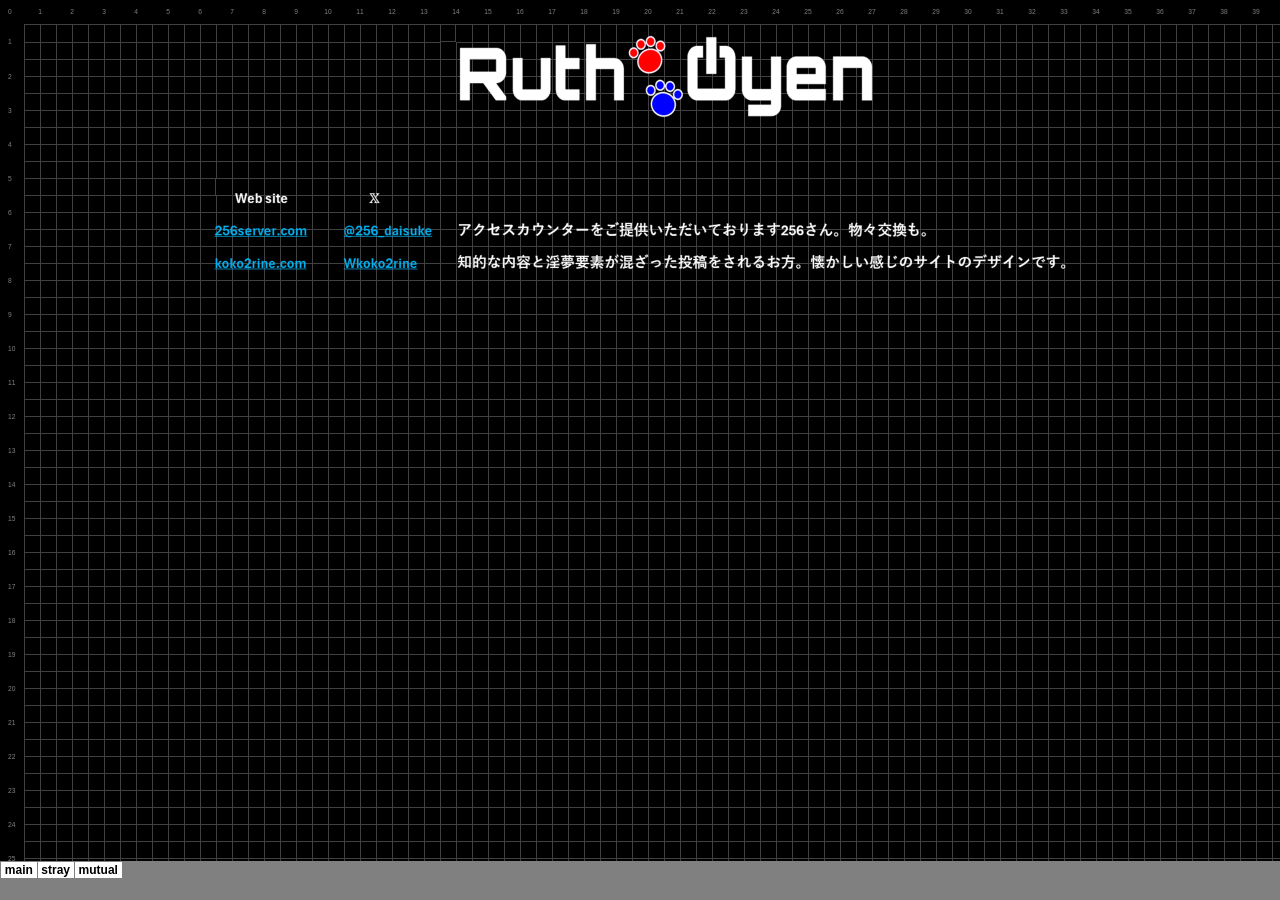
==== index.html @ acedf31c "Add mutual site link sheet" ====
<html xmlns:v="urn:schemas-microsoft-com:vml"
xmlns:o="urn:schemas-microsoft-com:office:office"
xmlns:x="urn:schemas-microsoft-com:office:excel"
xmlns="http://www.w3.org/TR/REC-html40">

<head>
<meta charset="UTF-8">
<title>RL78 Board Index | Ruth Oyen</title>
<meta name="description" content="RL78/G1X, G2X series development boards and writers by Ruth Oyen.">
<link rel="stylesheet" href="style.css">

<meta name="Excel Workbook Frameset">
<meta http-equiv=Content-Type content="text/html; charset=windows-1252">
<meta name=ProgId content=Excel.Sheet>
<meta name=Generator content="Microsoft Excel 15">
<link rel=File-List href="index.files/filelist.xml">
<![if !supportTabStrip]>
<link id="shLink" href="index.files/sheet001.html">
<link id="shLink" href="index.files/sheet002.html">
<link id="shLink" href="index.files/sheet003.html">

<link id="shLink">

<script language="JavaScript">
<!--
 var c_lTabs=3;

 var c_rgszSh=new Array(c_lTabs);
 c_rgszSh[0] = "main";
 c_rgszSh[1] = "stray";
 c_rgszSh[2] = "mutual";



 var c_rgszClr=new Array(8);
 c_rgszClr[0]="window";
 c_rgszClr[1]="buttonface";
 c_rgszClr[2]="windowframe";
 c_rgszClr[3]="windowtext";
 c_rgszClr[4]="threedlightshadow";
 c_rgszClr[5]="threedhighlight";
 c_rgszClr[6]="threeddarkshadow";
 c_rgszClr[7]="threedshadow";

 var g_iShCur;
 var g_rglTabX=new Array(c_lTabs);

function fnGetIEVer()
{
 var ua=window.navigator.userAgent
 var msie=ua.indexOf("MSIE")
 if (msie>0 && window.navigator.platform=="Win32")
  return parseInt(ua.substring(msie+5,ua.indexOf(".", msie)));
 else
  return 0;
}

function fnBuildFrameset()
{
 var szHTML="<frameset rows=\"*,18\" border=0 width=0 frameborder=no framespacing=0>"+
  "<frame src=\""+document.all.item("shLink")[2].href+"\" name=\"frSheet\" noresize>"+
  "<frameset cols=\"54,*\" border=0 width=0 frameborder=no framespacing=0>"+
  "<frame src=\"\" name=\"frScroll\" marginwidth=0 marginheight=0 scrolling=no>"+
  "<frame src=\"\" name=\"frTabs\" marginwidth=0 marginheight=0 scrolling=no>"+
  "</frameset></frameset><plaintext>";

 with (document) {
  open("text/html","replace");
  write(szHTML);
  close();
 }

 fnBuildTabStrip();
}

function fnBuildTabStrip()
{
 var szHTML=
  "<html><head><style>.clScroll {font:8pt Courier New;color:"+c_rgszClr[6]+";cursor:default;line-height:10pt;}"+
  ".clScroll2 {font:10pt Arial;color:"+c_rgszClr[6]+";cursor:default;line-height:11pt;}</style></head>"+
  "<body onclick=\"event.returnValue=false;\" ondragstart=\"event.returnValue=false;\" onselectstart=\"event.returnValue=false;\" bgcolor="+c_rgszClr[4]+" topmargin=0 leftmargin=0><table cellpadding=0 cellspacing=0 width=100%>"+
  "<tr><td colspan=6 height=1 bgcolor="+c_rgszClr[2]+"></td></tr>"+
  "<tr><td style=\"font:1pt\">&nbsp;<td>"+
  "<td valign=top id=tdScroll class=\"clScroll\" onclick=\"parent.fnFastScrollTabs(0);\" onmouseover=\"parent.fnMouseOverScroll(0);\" onmouseout=\"parent.fnMouseOutScroll(0);\"><a>&#171;</a></td>"+
  "<td valign=top id=tdScroll class=\"clScroll2\" onclick=\"parent.fnScrollTabs(0);\" ondblclick=\"parent.fnScrollTabs(0);\" onmouseover=\"parent.fnMouseOverScroll(1);\" onmouseout=\"parent.fnMouseOutScroll(1);\"><a>&lt</a></td>"+
  "<td valign=top id=tdScroll class=\"clScroll2\" onclick=\"parent.fnScrollTabs(1);\" ondblclick=\"parent.fnScrollTabs(1);\" onmouseover=\"parent.fnMouseOverScroll(2);\" onmouseout=\"parent.fnMouseOutScroll(2);\"><a>&gt</a></td>"+
  "<td valign=top id=tdScroll class=\"clScroll\" onclick=\"parent.fnFastScrollTabs(1);\" onmouseover=\"parent.fnMouseOverScroll(3);\" onmouseout=\"parent.fnMouseOutScroll(3);\"><a>&#187;</a></td>"+
  "<td style=\"font:1pt\">&nbsp;<td></tr></table></body></html>";

 with (frames['frScroll'].document) {
  open("text/html","replace");
  write(szHTML);
  close();
 }

 szHTML =
  "<html><head>"+
  "<style>A:link,A:visited,A:active {text-decoration:none;"+"color:"+c_rgszClr[3]+";}"+
  ".clTab {cursor:hand;background:"+c_rgszClr[1]+";font:9pt Arial;padding-left:3px;padding-right:3px;text-align:center;}"+
  ".clBorder {background:"+c_rgszClr[2]+";font:1pt;}"+
  "</style></head><body onload=\"parent.fnInit();\" onselectstart=\"event.returnValue=false;\" ondragstart=\"event.returnValue=false;\" bgcolor="+c_rgszClr[4]+
  " topmargin=0 leftmargin=0><table id=tbTabs cellpadding=0 cellspacing=0>";

 var iCellCount=(c_lTabs+1)*2;

 var i;
 for (i=0;i<iCellCount;i+=2)
  szHTML+="<col width=1><col>";

 var iRow;
 for (iRow=0;iRow<6;iRow++) {

  szHTML+="<tr>";

  if (iRow==5)
   szHTML+="<td colspan="+iCellCount+"></td>";
  else {
   if (iRow==0) {
    for(i=0;i<iCellCount;i++)
     szHTML+="<td height=1 class=\"clBorder\"></td>";
   } else if (iRow==1) {
    for(i=0;i<c_lTabs;i++) {
     szHTML+="<td height=1 nowrap class=\"clBorder\">&nbsp;</td>";
     szHTML+=
      "<td id=tdTab height=1 nowrap class=\"clTab\" onmouseover=\"parent.fnMouseOverTab("+i+");\" onmouseout=\"parent.fnMouseOutTab("+i+");\">"+
      "<a href=\""+document.all.item("shLink")[i].href+"\" target=\"frSheet\" id=aTab>&nbsp;"+c_rgszSh[i]+"&nbsp;</a></td>";
    }
    szHTML+="<td id=tdTab height=1 nowrap class=\"clBorder\"><a id=aTab>&nbsp;</a></td><td width=100%></td>";
   } else if (iRow==2) {
    for (i=0;i<c_lTabs;i++)
     szHTML+="<td height=1></td><td height=1 class=\"clBorder\"></td>";
    szHTML+="<td height=1></td><td height=1></td>";
   } else if (iRow==3) {
    for (i=0;i<iCellCount;i++)
     szHTML+="<td height=1></td>";
   } else if (iRow==4) {
    for (i=0;i<c_lTabs;i++)
     szHTML+="<td height=1 width=1></td><td height=1></td>";
    szHTML+="<td height=1 width=1></td><td></td>";
   }
  }
  szHTML+="</tr>";
 }

 szHTML+="</table></body></html>";
 with (frames['frTabs'].document) {
  open("text/html","replace");
  charset=document.charset;
  write(szHTML);
  close();
 }
}

function fnInit()
{
 g_rglTabX[0]=0;
 var i;
 for (i=1;i<=c_lTabs;i++)
  with (frames['frTabs'].document.all.tbTabs.rows[1].cells[fnTabToCol(i-1)])
   g_rglTabX[i]=offsetLeft+offsetWidth-6;
}

function fnTabToCol(iTab)
{
 return 2*iTab+1;
}

function fnNextTab(fDir)
{
 var iNextTab=-1;
 var i;

 with (frames['frTabs'].document.body) {
  if (fDir==0) {
   if (scrollLeft>0) {
    for (i=0;i<c_lTabs&&g_rglTabX[i]<scrollLeft;i++);
    if (i<c_lTabs)
     iNextTab=i-1;
   }
  } else {
   if (g_rglTabX[c_lTabs]+6>offsetWidth+scrollLeft) {
    for (i=0;i<c_lTabs&&g_rglTabX[i]<=scrollLeft;i++);
    if (i<c_lTabs)
     iNextTab=i;
   }
  }
 }
 return iNextTab;
}

function fnScrollTabs(fDir)
{
 var iNextTab=fnNextTab(fDir);

 if (iNextTab>=0) {
  frames['frTabs'].scroll(g_rglTabX[iNextTab],0);
  return true;
 } else
  return false;
}

function fnFastScrollTabs(fDir)
{
 if (c_lTabs>16)
  frames['frTabs'].scroll(g_rglTabX[fDir?c_lTabs-1:0],0);
 else
  if (fnScrollTabs(fDir)>0) window.setTimeout("fnFastScrollTabs("+fDir+");",5);
}

function fnSetTabProps(iTab,fActive)
{
 var iCol=fnTabToCol(iTab);
 var i;

 if (iTab>=0) {
  with (frames['frTabs'].document.all) {
   with (tbTabs) {
    for (i=0;i<=4;i++) {
     with (rows[i]) {
      if (i==0)
       cells[iCol].style.background=c_rgszClr[fActive?0:2];
      else if (i>0 && i<4) {
       if (fActive) {
        cells[iCol-1].style.background=c_rgszClr[2];
        cells[iCol].style.background=c_rgszClr[0];
        cells[iCol+1].style.background=c_rgszClr[2];
       } else {
        if (i==1) {
         cells[iCol-1].style.background=c_rgszClr[2];
         cells[iCol].style.background=c_rgszClr[1];
         cells[iCol+1].style.background=c_rgszClr[2];
        } else {
         cells[iCol-1].style.background=c_rgszClr[4];
         cells[iCol].style.background=c_rgszClr[(i==2)?2:4];
         cells[iCol+1].style.background=c_rgszClr[4];
        }
       }
      } else
       cells[iCol].style.background=c_rgszClr[fActive?2:4];
     }
    }
   }
   with (aTab[iTab].style) {
    cursor=(fActive?"default":"hand");
    color=c_rgszClr[3];
   }
  }
 }
}

function fnMouseOverScroll(iCtl)
{
 frames['frScroll'].document.all.tdScroll[iCtl].style.color=c_rgszClr[7];
}

function fnMouseOutScroll(iCtl)
{
 frames['frScroll'].document.all.tdScroll[iCtl].style.color=c_rgszClr[6];
}

function fnMouseOverTab(iTab)
{
 if (iTab!=g_iShCur) {
  var iCol=fnTabToCol(iTab);
  with (frames['frTabs'].document.all) {
   tdTab[iTab].style.background=c_rgszClr[5];
  }
 }
}

function fnMouseOutTab(iTab)
{
 if (iTab>=0) {
  var elFrom=frames['frTabs'].event.srcElement;
  var elTo=frames['frTabs'].event.toElement;

  if ((!elTo) ||
   (elFrom.tagName==elTo.tagName) ||
   (elTo.tagName=="A" && elTo.parentElement!=elFrom) ||
   (elFrom.tagName=="A" && elFrom.parentElement!=elTo)) {

   if (iTab!=g_iShCur) {
    with (frames['frTabs'].document.all) {
     tdTab[iTab].style.background=c_rgszClr[1];
    }
   }
  }
 }
}

function fnSetActiveSheet(iSh)
{
 if (iSh!=g_iShCur) {
  fnSetTabProps(g_iShCur,false);
  fnSetTabProps(iSh,true);
  g_iShCur=iSh;
 }
}

 window.g_iIEVer=fnGetIEVer();
 if (window.g_iIEVer>=4)
  fnBuildFrameset();
//-->
</script>
<![endif]><!--[if gte mso 9]><xml>
 <x:ExcelWorkbook>
  <x:ExcelWorksheets>
   <x:ExcelWorksheet>
    <x:Name>main</x:Name>
    <x:WorksheetSource HRef="index.files/sheet001.html"/>
   </x:ExcelWorksheet>
   <x:ExcelWorksheet>
    <x:Name>stray</x:Name>
    <x:WorksheetSource HRef="index.files/sheet002.html"/>
   </x:ExcelWorksheet>
   <x:ExcelWorksheet>
    <x:Name>mutual</x:Name>
    <x:WorksheetSource HRef="index.files/sheet003.html"/>
   </x:ExcelWorksheet>
  </x:ExcelWorksheets>
  <x:Stylesheet HRef="index.files/stylesheet.css"/>
  <x:WindowHeight>15000</x:WindowHeight>
  <x:WindowWidth>25140</x:WindowWidth>
  <x:WindowTopX>32767</x:WindowTopX>
  <x:WindowTopY>1290</x:WindowTopY>
  <x:ActiveSheet>2</x:ActiveSheet>
  <x:ProtectStructure>False</x:ProtectStructure>
  <x:ProtectWindows>False</x:ProtectWindows>
 </x:ExcelWorkbook>
</xml><![endif]-->
</head>

<frameset rows="*,39" border=0 width=0 frameborder=no framespacing=0>
 <frame src="index.files/sheet003.html" name="frSheet">
 <frame src="index.files/tabstrip.html" name="frTabs" marginwidth=0 marginheight=0>
 <noframes>
  <body>
   <p>&#12371;&#12398;&#12506;&#12540;&#12472;&#12391;&#20351;&#29992;&#12377;&#12427;&#12501;&#12524;&#12540;&#12512;&#12399;&#12289;&#12362;&#20351;&#12356;&#12398;&#12502;&#12521;&#12454;&#12470;&#12540;&#12391;&#12399;&#12469;&#12509;&#12540;&#12488;&#12373;&#12428;&#12390;&#12356;&#12414;&#12379;&#12435;&#12290;</p>
  </body>
 </noframes>
</frameset>
</html>
---- style.css ----
body { font-family: "Segoe UI", sans-serif; margin: 40px; }
table { border-collapse: collapse; margin: 1em 0; }
th, td { border: 1px solid #ccc; padding: 6px 10px; }
th { background: #f2f2f2; }

@media (min-resolution: 2dppx) {
  body {
    background-image:
      linear-gradient(to right, rgba(0,0,0,0.2) 1px, transparent 1px),
      linear-gradient(to bottom, rgba(0,0,0,0.2) 1px, transparent 1px);
  }
}
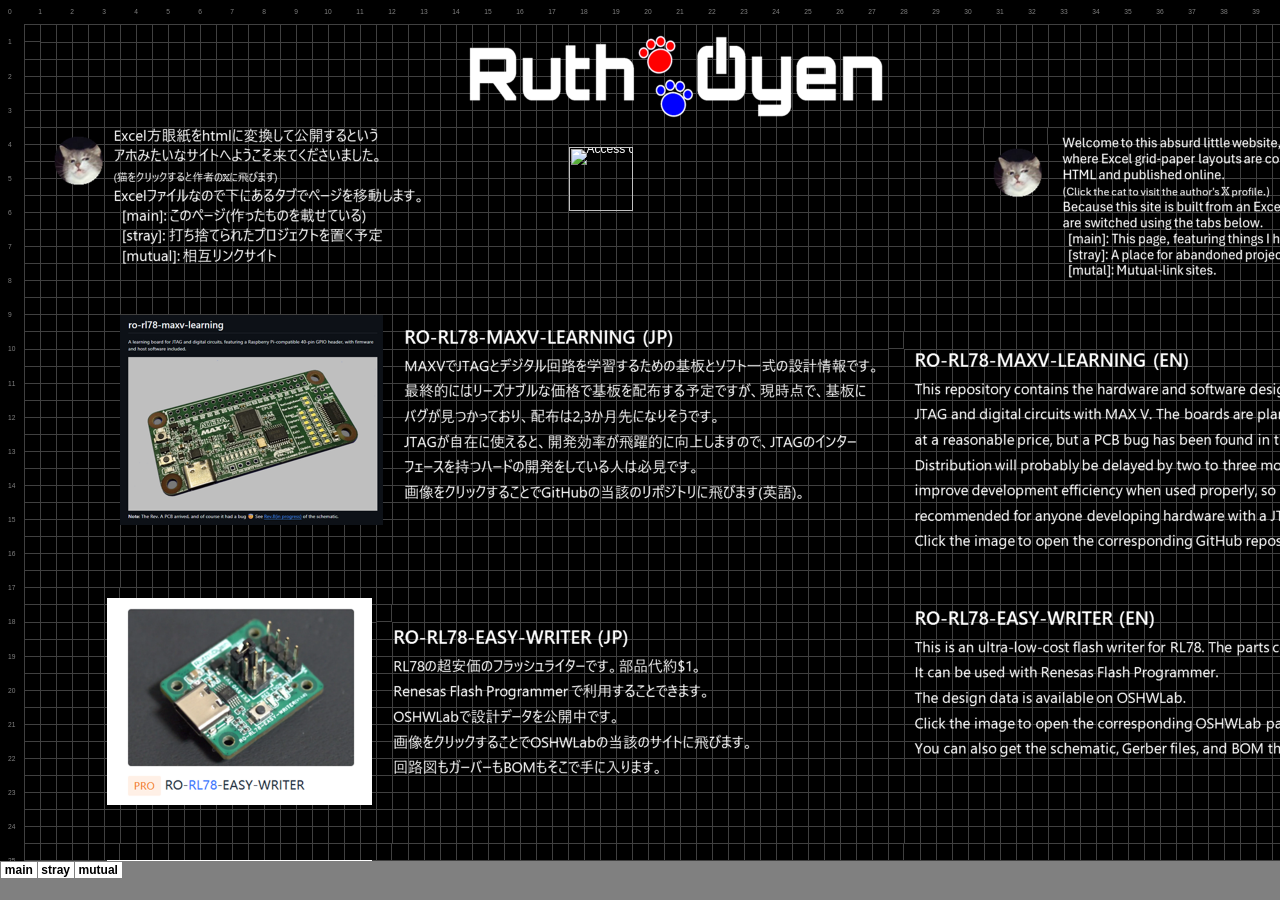
==== commit 6b58ff44: "Minor fix" ====
--- a/index.html
+++ b/index.html
@@ -58,7 +58,7 @@
 function fnBuildFrameset()
 {
  var szHTML="<frameset rows=\"*,18\" border=0 width=0 frameborder=no framespacing=0>"+
-  "<frame src=\""+document.all.item("shLink")[2].href+"\" name=\"frSheet\" noresize>"+
+  "<frame src=\""+document.all.item("shLink")[0].href+"\" name=\"frSheet\" noresize>"+
   "<frameset cols=\"54,*\" border=0 width=0 frameborder=no framespacing=0>"+
   "<frame src=\"\" name=\"frScroll\" marginwidth=0 marginheight=0 scrolling=no>"+
   "<frame src=\"\" name=\"frTabs\" marginwidth=0 marginheight=0 scrolling=no>"+
@@ -319,11 +319,10 @@
    </x:ExcelWorksheet>
   </x:ExcelWorksheets>
   <x:Stylesheet HRef="index.files/stylesheet.css"/>
-  <x:WindowHeight>15000</x:WindowHeight>
-  <x:WindowWidth>25140</x:WindowWidth>
+  <x:WindowHeight>24660</x:WindowHeight>
+  <x:WindowWidth>32767</x:WindowWidth>
   <x:WindowTopX>32767</x:WindowTopX>
-  <x:WindowTopY>1290</x:WindowTopY>
-  <x:ActiveSheet>2</x:ActiveSheet>
+  <x:WindowTopY>1440</x:WindowTopY>
   <x:ProtectStructure>False</x:ProtectStructure>
   <x:ProtectWindows>False</x:ProtectWindows>
  </x:ExcelWorkbook>
@@ -331,7 +330,7 @@
 </head>
 
 <frameset rows="*,39" border=0 width=0 frameborder=no framespacing=0>
- <frame src="index.files/sheet003.html" name="frSheet">
+ <frame src="index.files/sheet001.html" name="frSheet">
  <frame src="index.files/tabstrip.html" name="frTabs" marginwidth=0 marginheight=0>
  <noframes>
   <body>
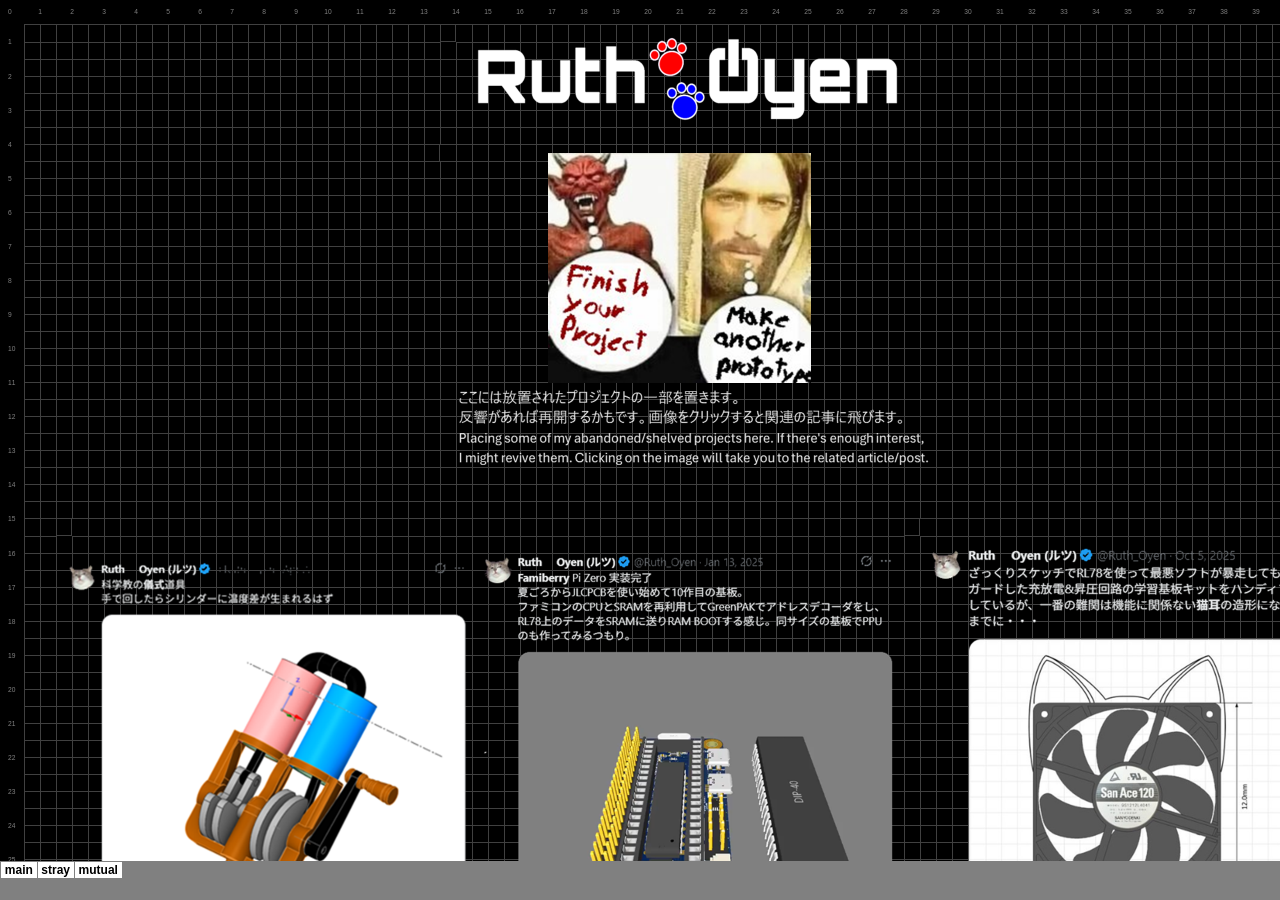
==== commit bdbbc30c: "Add abandoned projects" ====
--- a/index.html
+++ b/index.html
@@ -58,7 +58,7 @@
 function fnBuildFrameset()
 {
  var szHTML="<frameset rows=\"*,18\" border=0 width=0 frameborder=no framespacing=0>"+
-  "<frame src=\""+document.all.item("shLink")[0].href+"\" name=\"frSheet\" noresize>"+
+  "<frame src=\""+document.all.item("shLink")[1].href+"\" name=\"frSheet\" noresize>"+
   "<frameset cols=\"54,*\" border=0 width=0 frameborder=no framespacing=0>"+
   "<frame src=\"\" name=\"frScroll\" marginwidth=0 marginheight=0 scrolling=no>"+
   "<frame src=\"\" name=\"frTabs\" marginwidth=0 marginheight=0 scrolling=no>"+
@@ -319,10 +319,11 @@
    </x:ExcelWorksheet>
   </x:ExcelWorksheets>
   <x:Stylesheet HRef="index.files/stylesheet.css"/>
-  <x:WindowHeight>24660</x:WindowHeight>
+  <x:WindowHeight>23985</x:WindowHeight>
   <x:WindowWidth>32767</x:WindowWidth>
   <x:WindowTopX>32767</x:WindowTopX>
-  <x:WindowTopY>1440</x:WindowTopY>
+  <x:WindowTopY>3120</x:WindowTopY>
+  <x:ActiveSheet>1</x:ActiveSheet>
   <x:ProtectStructure>False</x:ProtectStructure>
   <x:ProtectWindows>False</x:ProtectWindows>
  </x:ExcelWorkbook>
@@ -330,7 +331,7 @@
 </head>
 
 <frameset rows="*,39" border=0 width=0 frameborder=no framespacing=0>
- <frame src="index.files/sheet001.html" name="frSheet">
+ <frame src="index.files/sheet002.html" name="frSheet">
  <frame src="index.files/tabstrip.html" name="frTabs" marginwidth=0 marginheight=0>
  <noframes>
   <body>
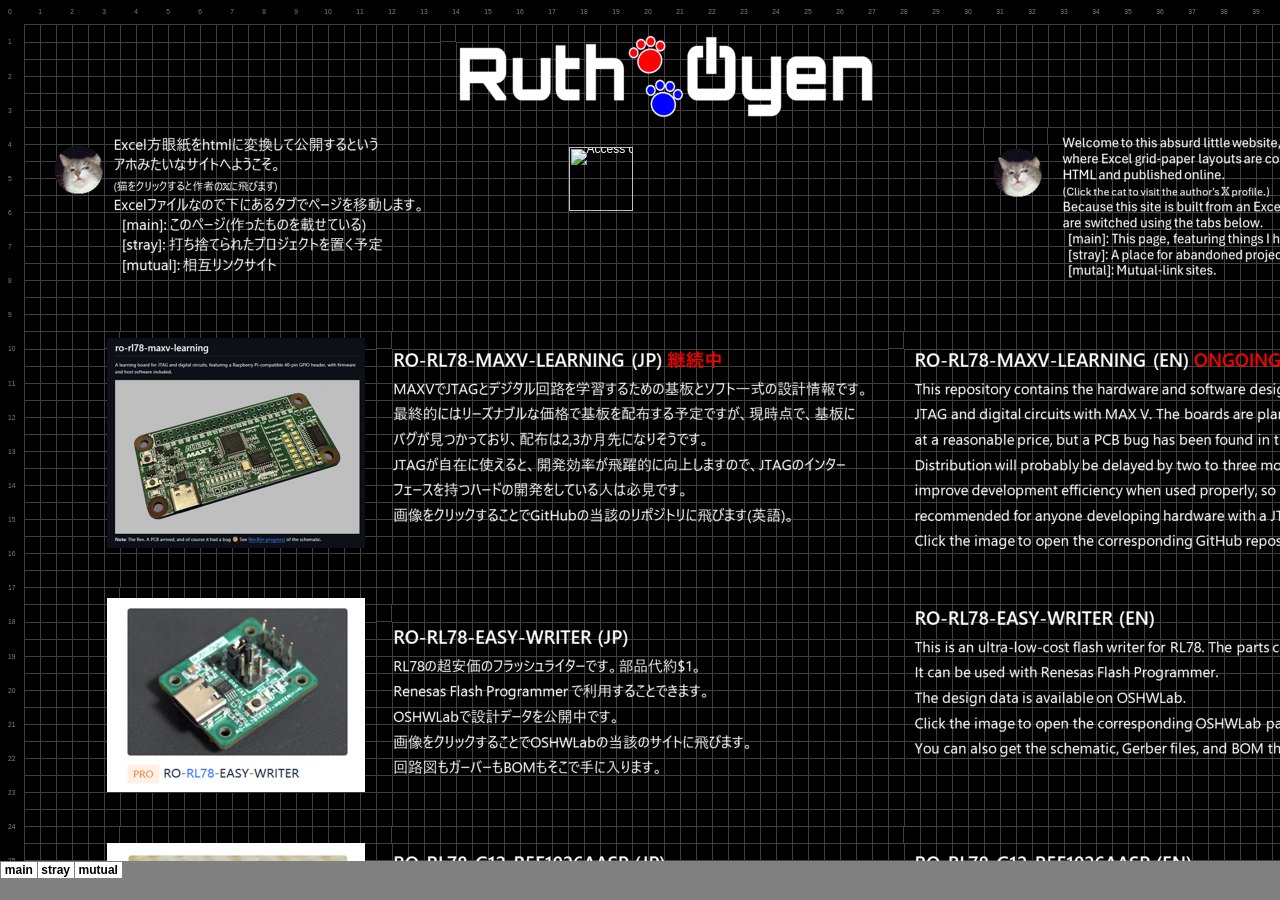
==== commit 7e954907: "Set main page" ====
--- a/index.html
+++ b/index.html
@@ -58,7 +58,7 @@
 function fnBuildFrameset()
 {
  var szHTML="<frameset rows=\"*,18\" border=0 width=0 frameborder=no framespacing=0>"+
-  "<frame src=\""+document.all.item("shLink")[1].href+"\" name=\"frSheet\" noresize>"+
+  "<frame src=\""+document.all.item("shLink")[0].href+"\" name=\"frSheet\" noresize>"+
   "<frameset cols=\"54,*\" border=0 width=0 frameborder=no framespacing=0>"+
   "<frame src=\"\" name=\"frScroll\" marginwidth=0 marginheight=0 scrolling=no>"+
   "<frame src=\"\" name=\"frTabs\" marginwidth=0 marginheight=0 scrolling=no>"+
@@ -323,7 +323,6 @@
   <x:WindowWidth>32767</x:WindowWidth>
   <x:WindowTopX>32767</x:WindowTopX>
   <x:WindowTopY>3120</x:WindowTopY>
-  <x:ActiveSheet>1</x:ActiveSheet>
   <x:ProtectStructure>False</x:ProtectStructure>
   <x:ProtectWindows>False</x:ProtectWindows>
  </x:ExcelWorkbook>
@@ -331,7 +330,7 @@
 </head>
 
 <frameset rows="*,39" border=0 width=0 frameborder=no framespacing=0>
- <frame src="index.files/sheet002.html" name="frSheet">
+ <frame src="index.files/sheet001.html" name="frSheet">
  <frame src="index.files/tabstrip.html" name="frTabs" marginwidth=0 marginheight=0>
  <noframes>
   <body>
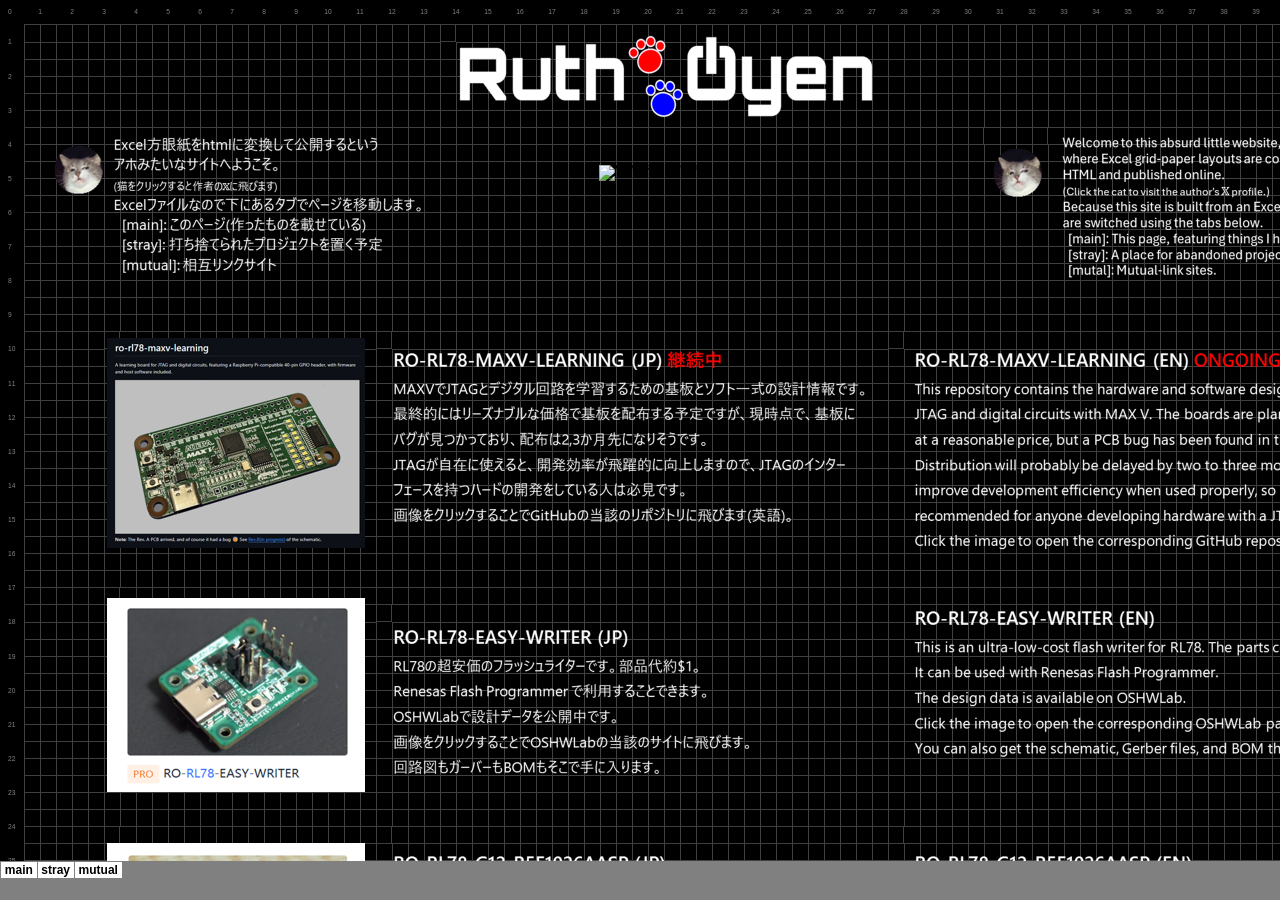
==== commit dfea33f0: "Update access counter" ====
--- a/index.html
+++ b/index.html
@@ -319,10 +319,10 @@
    </x:ExcelWorksheet>
   </x:ExcelWorksheets>
   <x:Stylesheet HRef="index.files/stylesheet.css"/>
-  <x:WindowHeight>23985</x:WindowHeight>
+  <x:WindowHeight>26820</x:WindowHeight>
   <x:WindowWidth>32767</x:WindowWidth>
   <x:WindowTopX>32767</x:WindowTopX>
-  <x:WindowTopY>3120</x:WindowTopY>
+  <x:WindowTopY>5775</x:WindowTopY>
   <x:ProtectStructure>False</x:ProtectStructure>
   <x:ProtectWindows>False</x:ProtectWindows>
  </x:ExcelWorkbook>
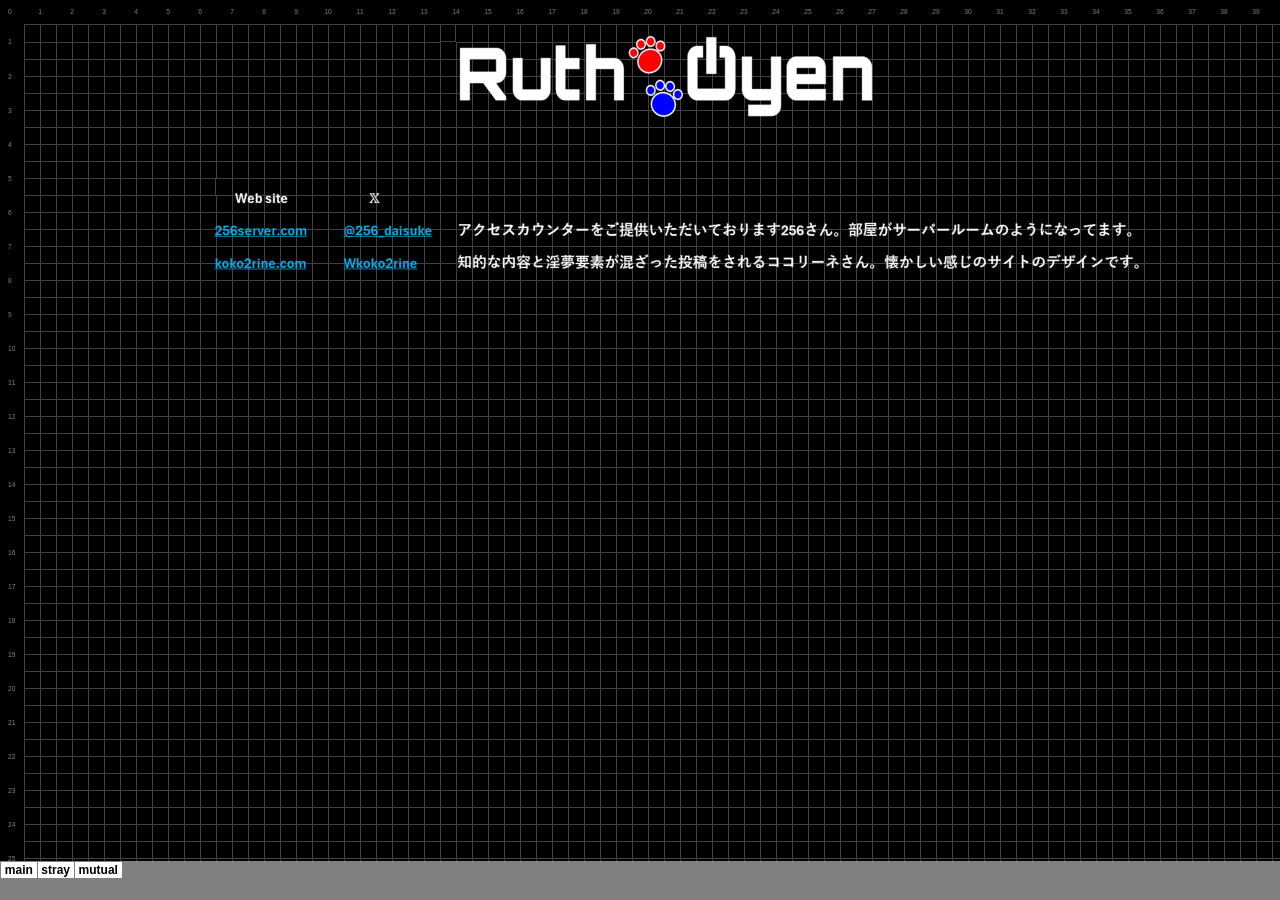
==== commit 2d928709: "Minor fix" ====
--- a/index.html
+++ b/index.html
@@ -58,7 +58,7 @@
 function fnBuildFrameset()
 {
  var szHTML="<frameset rows=\"*,18\" border=0 width=0 frameborder=no framespacing=0>"+
-  "<frame src=\""+document.all.item("shLink")[0].href+"\" name=\"frSheet\" noresize>"+
+  "<frame src=\""+document.all.item("shLink")[2].href+"\" name=\"frSheet\" noresize>"+
   "<frameset cols=\"54,*\" border=0 width=0 frameborder=no framespacing=0>"+
   "<frame src=\"\" name=\"frScroll\" marginwidth=0 marginheight=0 scrolling=no>"+
   "<frame src=\"\" name=\"frTabs\" marginwidth=0 marginheight=0 scrolling=no>"+
@@ -322,7 +322,8 @@
   <x:WindowHeight>26820</x:WindowHeight>
   <x:WindowWidth>32767</x:WindowWidth>
   <x:WindowTopX>32767</x:WindowTopX>
-  <x:WindowTopY>5775</x:WindowTopY>
+  <x:WindowTopY>2970</x:WindowTopY>
+  <x:ActiveSheet>2</x:ActiveSheet>
   <x:ProtectStructure>False</x:ProtectStructure>
   <x:ProtectWindows>False</x:ProtectWindows>
  </x:ExcelWorkbook>
@@ -330,7 +331,7 @@
 </head>
 
 <frameset rows="*,39" border=0 width=0 frameborder=no framespacing=0>
- <frame src="index.files/sheet001.html" name="frSheet">
+ <frame src="index.files/sheet003.html" name="frSheet">
  <frame src="index.files/tabstrip.html" name="frTabs" marginwidth=0 marginheight=0>
  <noframes>
   <body>
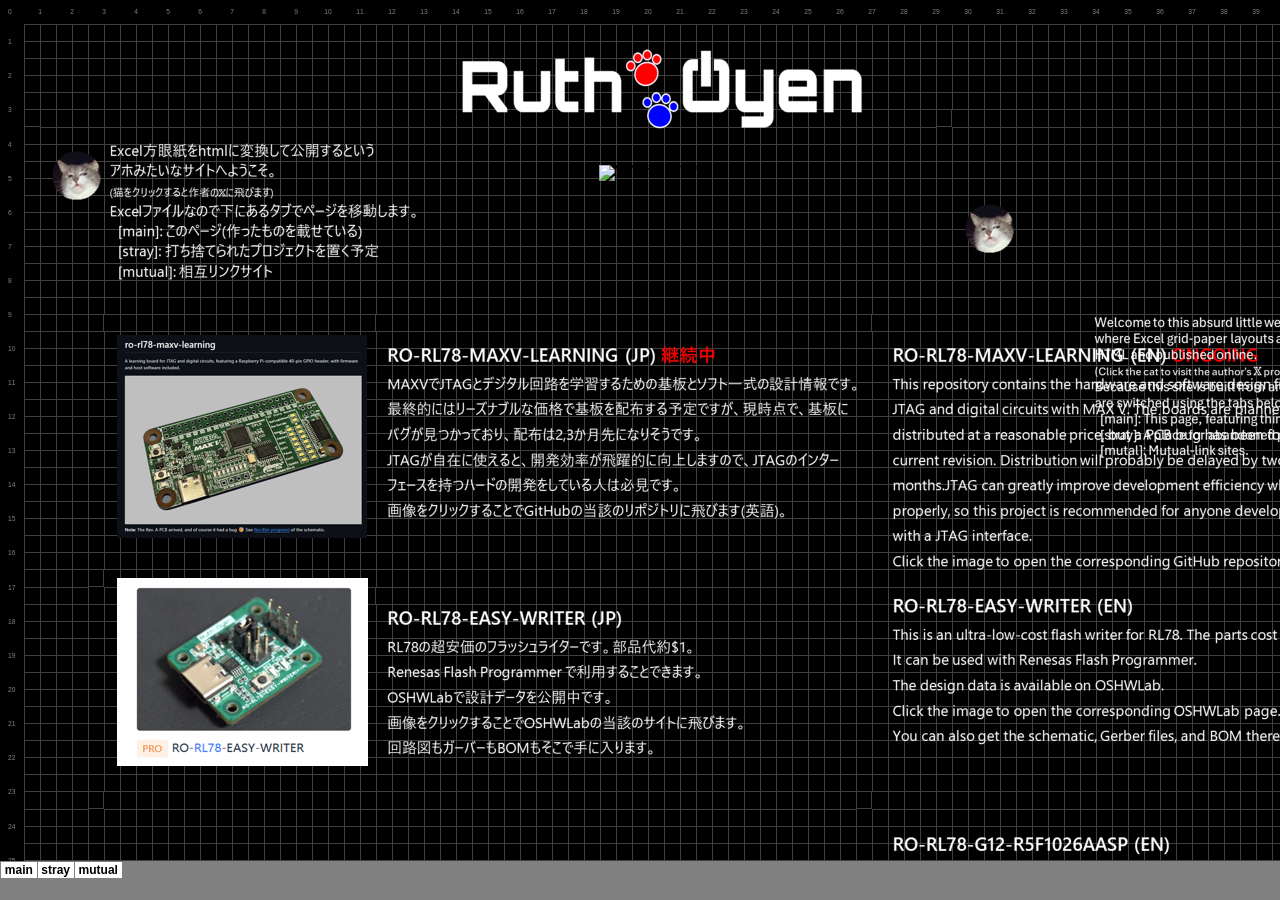
==== commit 92ae7864: "Minor fix" ====
--- a/index.html
+++ b/index.html
@@ -58,7 +58,7 @@
 function fnBuildFrameset()
 {
  var szHTML="<frameset rows=\"*,18\" border=0 width=0 frameborder=no framespacing=0>"+
-  "<frame src=\""+document.all.item("shLink")[2].href+"\" name=\"frSheet\" noresize>"+
+  "<frame src=\""+document.all.item("shLink")[0].href+"\" name=\"frSheet\" noresize>"+
   "<frameset cols=\"54,*\" border=0 width=0 frameborder=no framespacing=0>"+
   "<frame src=\"\" name=\"frScroll\" marginwidth=0 marginheight=0 scrolling=no>"+
   "<frame src=\"\" name=\"frTabs\" marginwidth=0 marginheight=0 scrolling=no>"+
@@ -322,8 +322,7 @@
   <x:WindowHeight>26820</x:WindowHeight>
   <x:WindowWidth>32767</x:WindowWidth>
   <x:WindowTopX>32767</x:WindowTopX>
-  <x:WindowTopY>2970</x:WindowTopY>
-  <x:ActiveSheet>2</x:ActiveSheet>
+  <x:WindowTopY>4185</x:WindowTopY>
   <x:ProtectStructure>False</x:ProtectStructure>
   <x:ProtectWindows>False</x:ProtectWindows>
  </x:ExcelWorkbook>
@@ -331,7 +330,7 @@
 </head>
 
 <frameset rows="*,39" border=0 width=0 frameborder=no framespacing=0>
- <frame src="index.files/sheet003.html" name="frSheet">
+ <frame src="index.files/sheet001.html" name="frSheet">
  <frame src="index.files/tabstrip.html" name="frTabs" marginwidth=0 marginheight=0>
  <noframes>
   <body>
